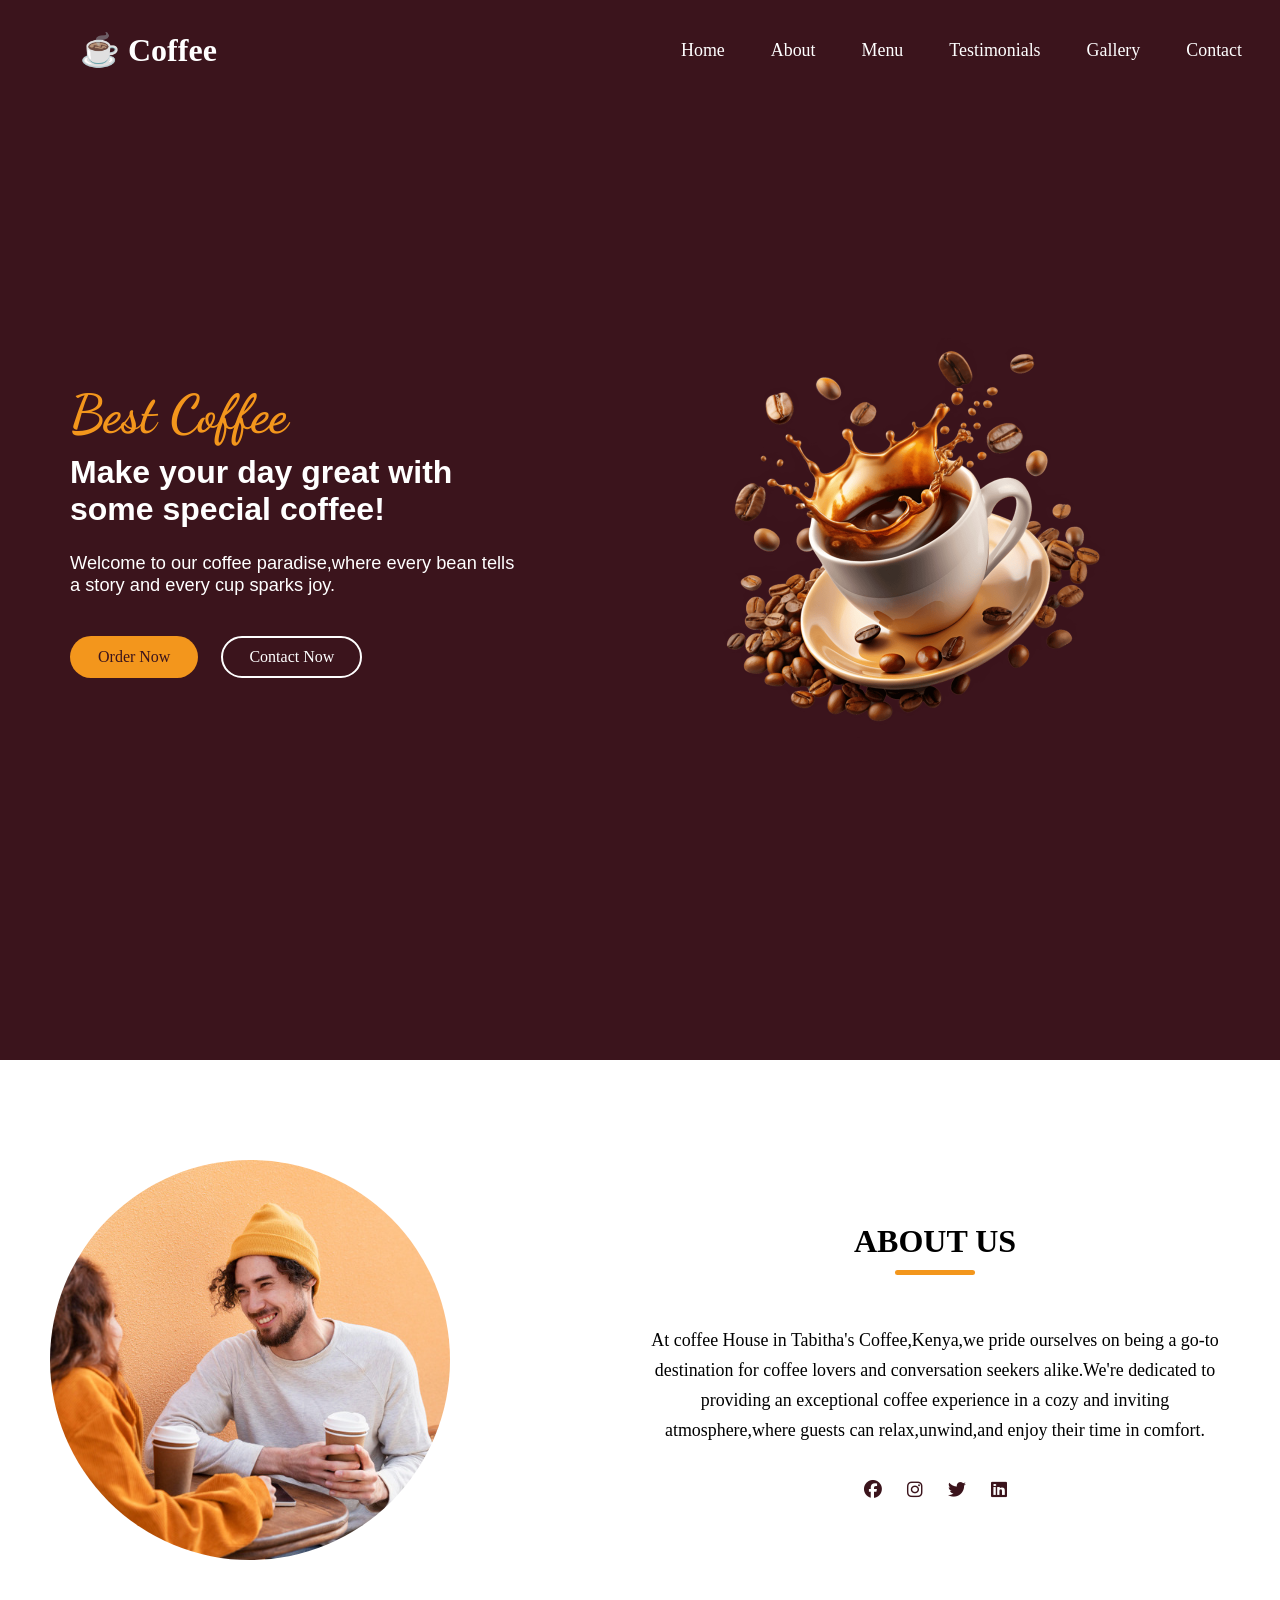
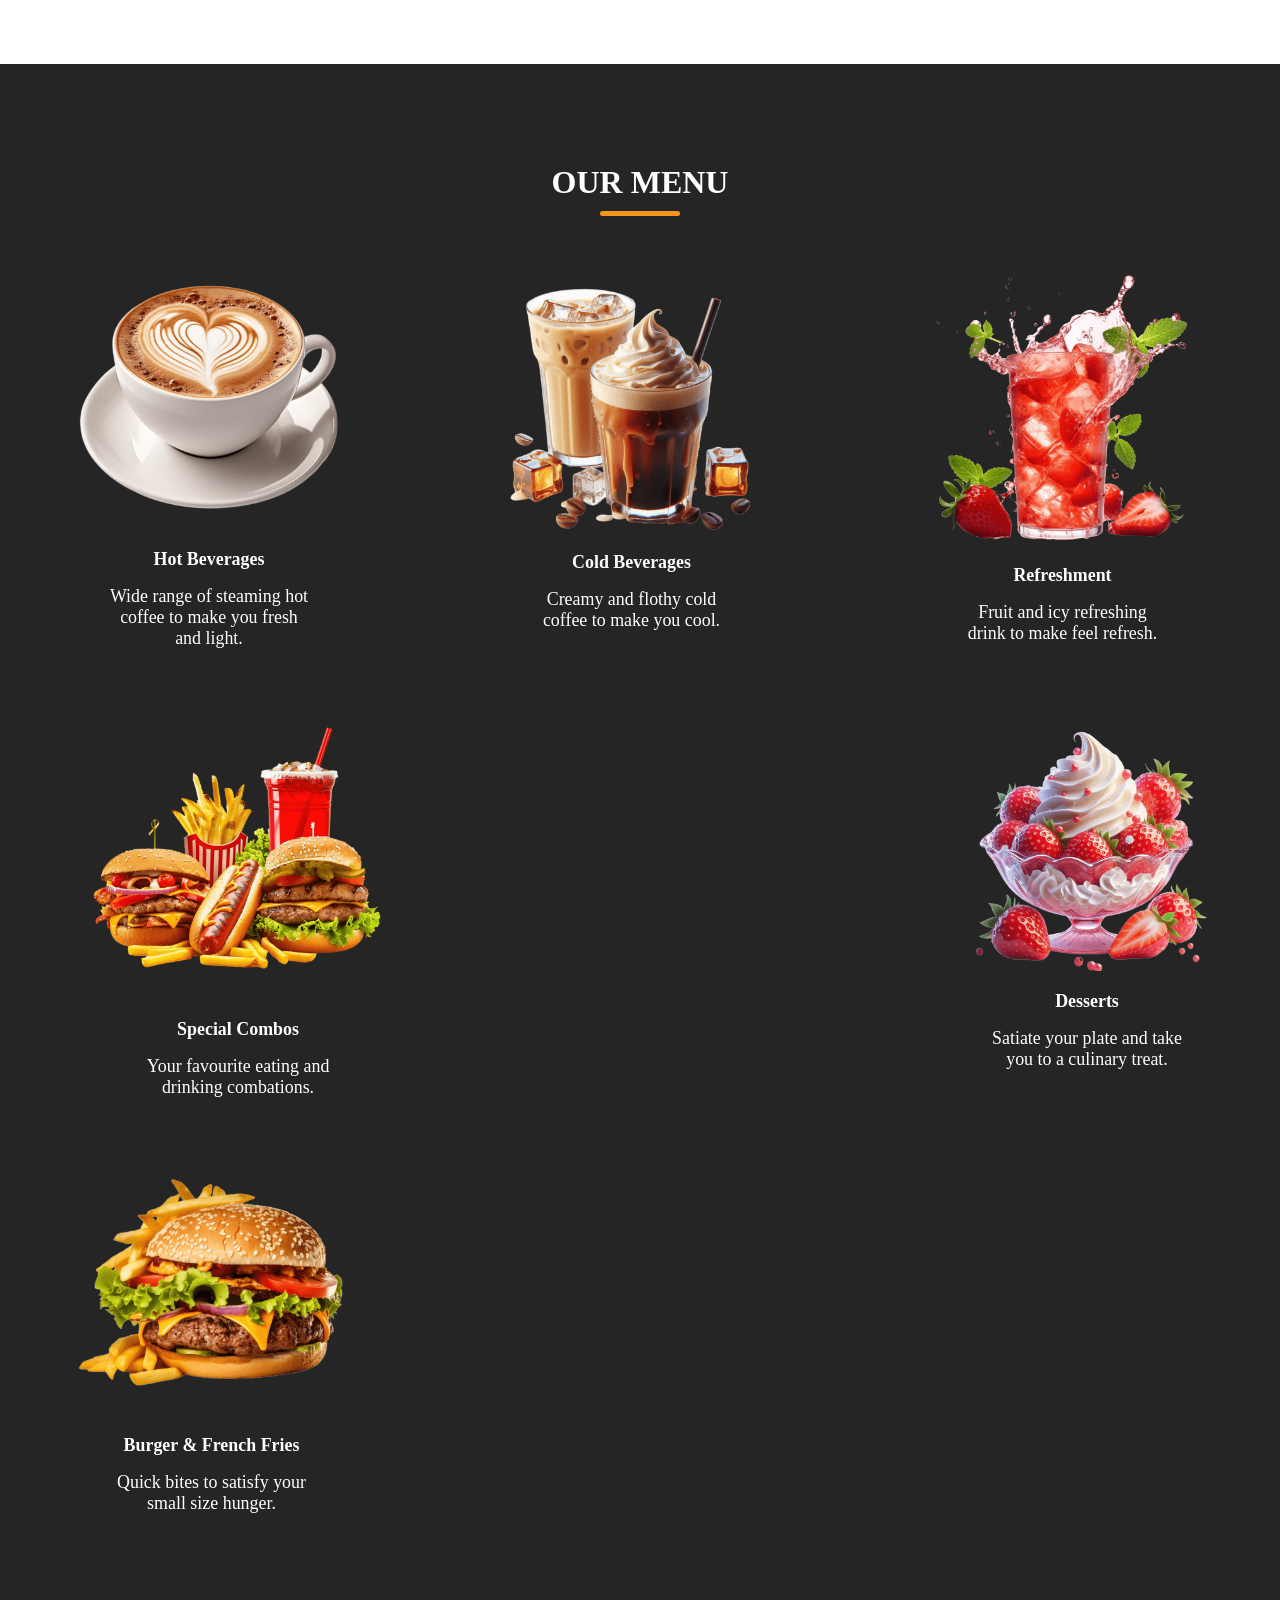
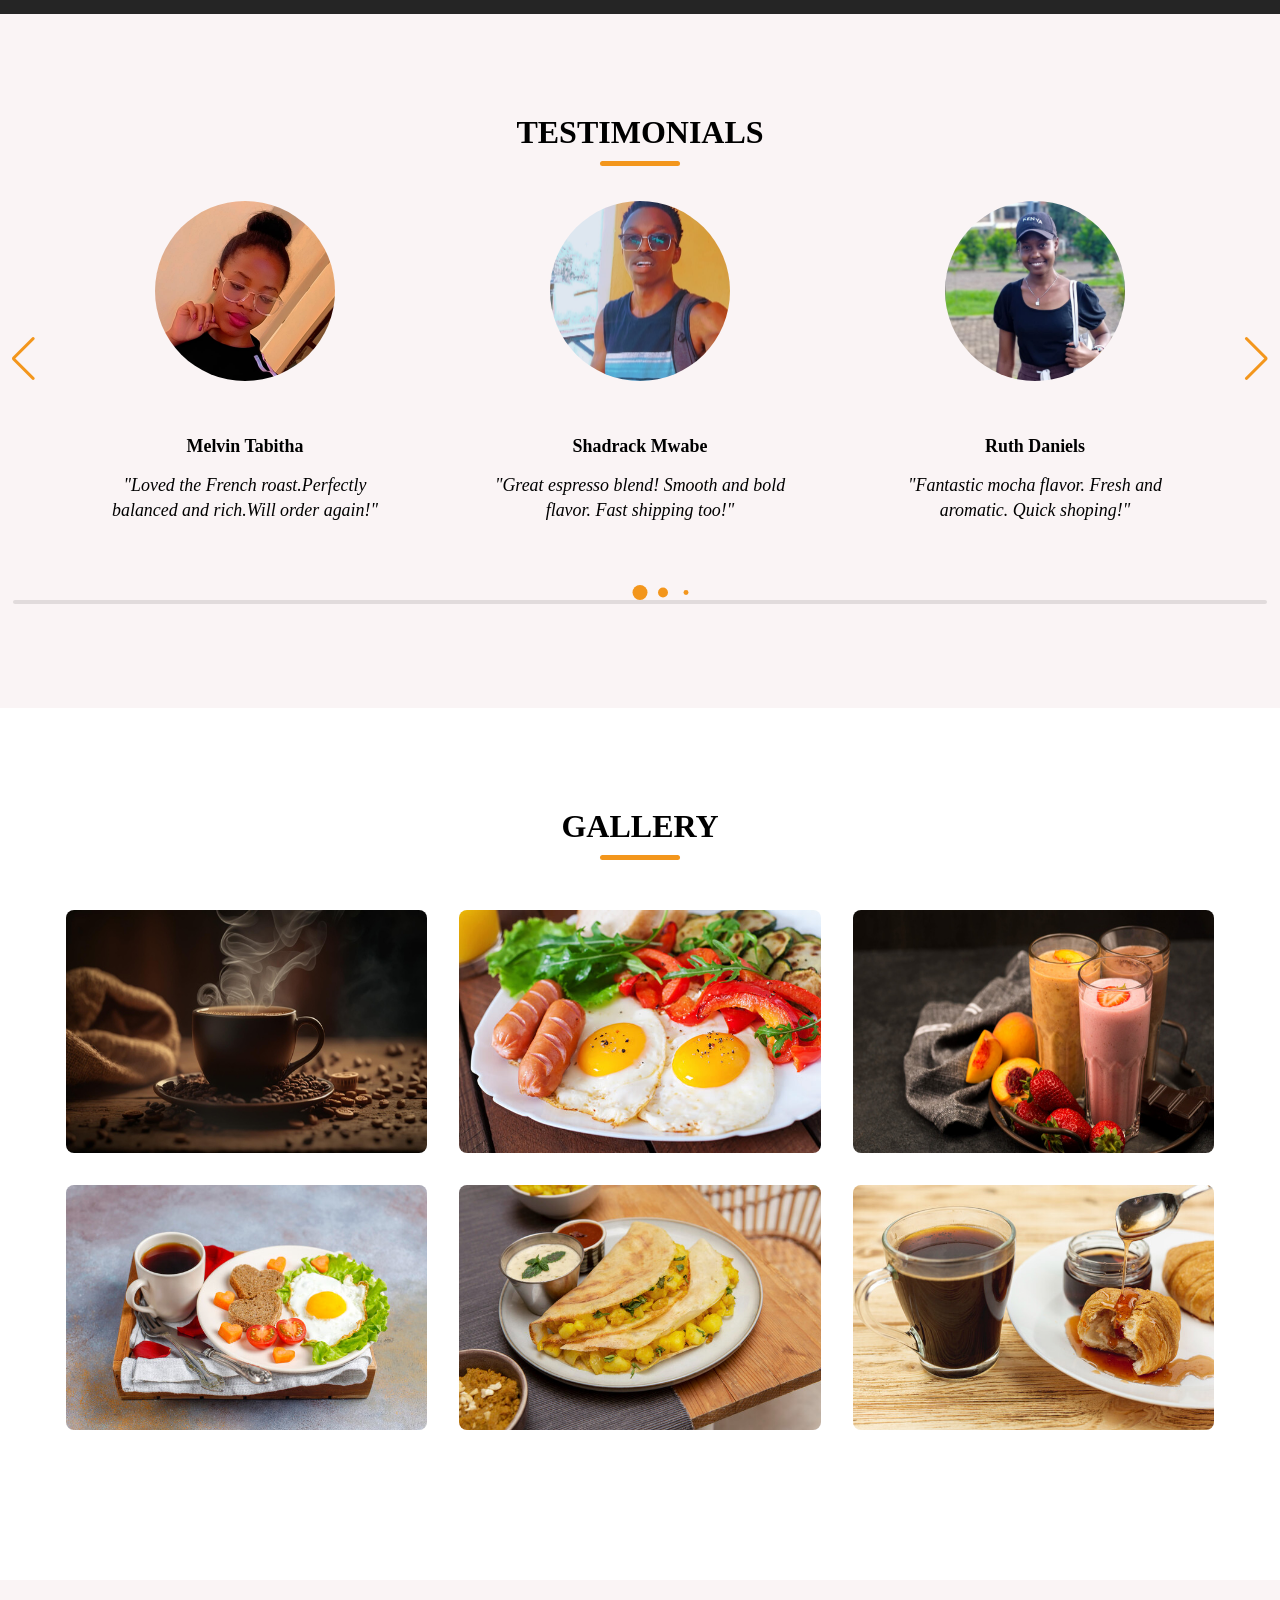
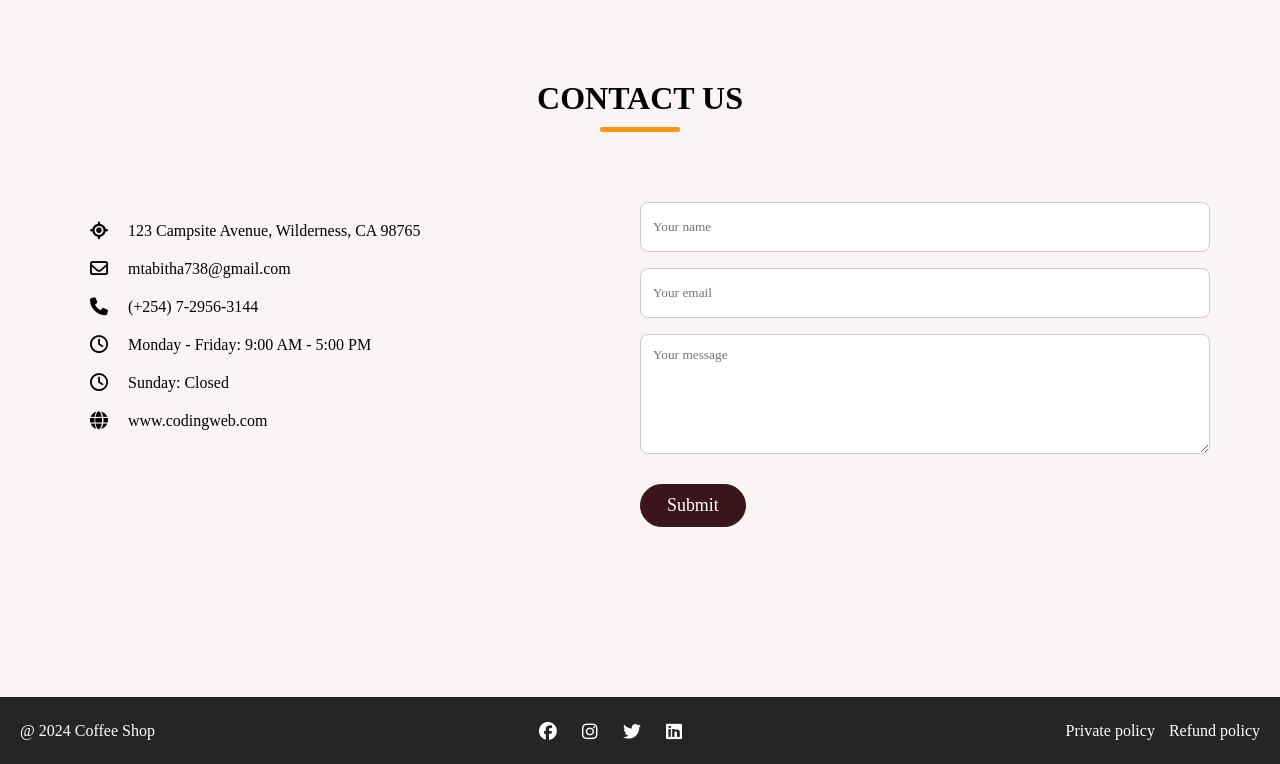
==== index.html @ a09664c8 "A responsive coffee Website" ====
<!DOCTYPE html>
<html lang="en">
<head>
    <meta charset="UTF-8">
    <meta name="viewport" content="width=device-width, initial-scale=1.0">
    <title>Coffe Website</title>
    <!-- linking font awsome for icons -->
    <link rel="stylesheet" href="https://cdnjs.cloudflare.com/ajax/libs/font-awesome/6.7.2/css/all.min.css">
    <!-- linking swiper css -->
    <link rel="stylesheet" href="https://cdn.jsdelivr.net/npm/swiper@11/swiper-bundle.min.css">
    <link rel="stylesheet" href="style.css">
</head>
<body>
    <!-- header -->
    <header>
     <nav class="navbar section-content">
     <a href="#" class="nav-logo">
       <h2 class="logo-text">☕ Coffee</h2> 
     </a> 
     <ul class="nav-menu">
        <button id="menu-close-button" class="fas fa-times" nav-link></button>
     <li class="nav-item">
     <a href="#home" class="nav-link">Home</a></li>
     <li class="nav-item">
        <a href="#about" class="nav-link">About</a></li>
     <li class="nav-item">
            <a href="#menu" class="nav-link">Menu</a></li>
     <li class="nav-item">
                <a href="#testimonials" class="nav-link">Testimonials</a></li>
     <li class="nav-item">
                    <a href="#gallery" class="nav-link">Gallery</a></li>
     <li class="nav-item">
                        <a href="#contact" class="nav-link">Contact</a></li>
                    </ul>
                    <button id="menu-open-button" class="fas fa-bars"></button>

                    </nav>


    </header>
    <main>
        <!-- hero section -->
        <section class="hero-section" id="home">
            <div class="section-contents">
                <div class="hero-details">
                 <h2 class="title">Best Coffee</h2> 
                 <h3 class="subtitle">Make your day great with some special coffee!</h3>  
                 <p class="description">Welcome to our coffee paradise,where every bean tells a story and every cup sparks joy.</p>
                 <div class="buttons">
                    <a href="" class="button order-now">Order Now</a>
                    <a href="" class="button contact-now">Contact Now</a>
                 </div>
                </div>
                <div class="hero-image-wraper">
                 <img src="images/coffee-hero-section.png" alt="" class="hero-image">
               </div>
            </div>
        </section>
    <!-- About section     -->
     <section class="about-section" id="about">
      <div class="about-content">
        <div class="about-image-wraper">
            <img src="images/about-image.jpg" alt="about" class="about-image">

        </div>
        <div class="about-details">
            <h2 class="section-title">About Us</h2>
            <p class="text">At coffee House in Tabitha's Coffee,Kenya,we pride ourselves on being a go-to destination for coffee lovers and conversation seekers alike.We're dedicated to providing an exceptional coffee experience in a cozy and inviting atmosphere,where guests can relax,unwind,and enjoy their time in comfort.</p>
            <div class="social-link-list">
                <a href="#" class="social-link"><i class="fab fa-facebook" aria-hidden="true"></i></a>
                <a href="#" class="social-link"><i class="fab fa-instagram" aria-hidden="true"></i></a>
                <a href="#" class="social-link"><i class="fab fa-twitter" aria-hidden="true"></i></a>
                <a href="#" class="social-link"><i class="fab fa-linkedin" aria-hidden="true"></i></a>
                
               
                
            </div>
        </div>

      </div>  
     </section>
     <!-- menu sction -->
      <section class="menu-section" id="menu">
        <h2 class="section-title"> Our Menu</h2>
        <div class="section-content">
            <ul class="menu-list">
                <li class="menu-item"><img src="images/hot-beverages.png" alt="hot beaverage" class="menu-image">
                <h3 class="name">Hot Beverages</h3>
            <p class="detail">Wide range of steaming hot coffee to make you fresh and light.</p></li>
            <li class="menu-item"><img src="images/cold-beverages.png" alt="cold beaverage" class="menu-image">
                <h3 class="name">Cold Beverages</h3>
            <p class="detail">Creamy and flothy cold coffee to make you cool.</p></li>
            <li class="menu-item"><img src="images/refreshment.png" alt="hot beaverage" class="menu-image">
                <h3 class="name">Refreshment</h3>
            <p class="detail">Fruit and icy refreshing drink to make feel refresh.</p></li>
            <li class="menu-item"><img src="images/special-combo.png" alt="special combo" class="menu-image">
                <h3 class="name">Special Combos</h3>
            <p class="detail">Your favourite eating and drinking combations.</p></li>
            <li class="menu-item"><img src="images/desserts.png" alt="desserts" class="menu-image">
                <h3 class="name">Desserts</h3>
            <p class="detail">Satiate your plate and take you to a culinary treat.</p></li>
            <li class="menu-item"><img src="images/burger-frenchfries.png" alt="bueger and french fries" class="menu-image">
                <h3 class="name">Burger & French Fries</h3>
            <p class="detail">Quick bites to satisfy your small size hunger.</p></li>
            </ul>
        </div>
      </section>
    
    <!-- testimonials section -->
    <section class="testimonials-section" id="testimonials">
        <h2 class="section-title">Testimonials</h2>
            <div class="section-content">
                <div class="slider-container swiper">
                    <div class="slider-wrapper ">
                        <ul class="testimonials-list swiper-wrapper ">
                            <li class="testimanials swiper-slide">
                                <img src="images/my.jpg" alt="user" class="user-image">
                                <h3 class="name">Melvin Tabitha</h3>
                                <i class="feedback">"Loved the French roast.Perfectly balanced and rich.Will order again!"</i>
                            </li>
                            <li class="testimanials swiper-slide">
                                <img src="images/mine.jpg" alt="user" class="user-image">
                                <h3 class="name">Shadrack Mwabe</h3>
                                <i class="feedback">"Great espresso blend! Smooth and bold flavor. Fast shipping too!"</i>
                            </li>
                            <li class="testimanials swiper-slide">
                                <img src="images/ruth.jpg" alt="user" class="user-image">
                                <h3 class="name">Ruth Daniels</h3>
                                <i class="feedback">"Fantastic mocha flavor. Fresh and aromatic. Quick shoping!"</i>
                            </li>
                            <li class="testimanials swiper-slide">
                                <img src="images/mi.jpg" alt="user" class="user-image">
                                <h3 class="name">Samuel James</h3>
                                <i class="feedback">"Exellent quality! Fresh beans and quick delivery.Highly recommend."</i>
                            </li>
                            
                            <li class="testimanials swiper-slide">
                                <img src="images/me.jpg" alt="user" class="user-image">
                                <h3 class="name">Opondo Tabitha</h3>
                                <i class="feedback">"Best decaf I've tried! Smooth and flavorful.Arrived promptly."</i>
                            </li>
                        </ul>
                        <div class=" swiper-pagination"></div>
                        <div class="swiper-button-prev"></div>
                    <div class="swiper-button-next"></div>
                    <div class="swiper-scrollbar"></div>

                    </div>
                </div>
            </div>
        

    </section>
    <!-- gallery section -->
    <section class="gallery-section" id="gallery">
        <h2 class="section-title">Gallery</h2>
        <div class="section-content">
            <ul class="gallery-list">
                <li class="gallery-item">
                    <img src="images/gallery-1.jpg" alt="Gallery" class="gallery-image">
                </li>
                
                <li class="gallery-item">
                    <img src="images/gallery-2.jpg" alt="Gallery" class="gallery-image">
                </li>
                
                <li class="gallery-item">
                    <img src="images/gallery-3.jpg" alt="Gallery" class="gallery-image">
                </li>
                
                <li class="gallery-item">
                    <img src="images/gallery-4.jpg" alt="Gallery" class="gallery-image">
                </li>
               
                <li class="gallery-item">
                    <img src="images/gallery-5.jpg" alt="Gallery" class="gallery-image">
                </li>
                
                <li class="gallery-item">
                    <img src="images/gallery-6.jpg" alt="Gallery" class="gallery-image">
                </li>
            </ul>
        </div>
    </section>
    <!-- Contact section -->
    <section class="contact-section" id="contact">
        <h3 class="section-title">Contact Us</h3>
        <div class="contact-content">
            <ul class="contact-info-list">
                 <li class="contact-info">
                  <i class="fa-solid fa-location-crosshairs"></i>
                  <p>123 Campsite Avenue, Wilderness, CA 98765</p>

                </li>
                <li class="contact-info">
                  <i class="fa-regular fa-envelope"></i>
                  <p>mtabitha738@gmail.com</p>

                </li>
                 <li class="contact-info">
                  <i class="fa-solid fa-phone"></i>
                  <p>(+254) 7-2956-3144</p>

                </li>
                 <li class="contact-info">
                  <i class="fa-regular fa-clock"></i>
                  <p>Monday - Friday: 9:00 AM - 5:00 PM</p>

                </li>
                 <li class="contact-info">
                  <i class="fa-regular fa-clock"></i>
                  <p>Sunday: Closed</p>

                </li>
                 <li class="contact-info">
                  <i class="fa-solid fa-globe"></i>
                  <p>www.codingweb.com</p>

                </li>
                
            </ul>
            <form action="https://formspree.io/f/mbloqepp" method="POST" class="contact-form">
                <input type="text" placeholder="Your name" class="form-input" name="name"  required>
                <input type="email" placeholder="Your email " name="email"   class="form-input" required>
                <textarea name="message"   class="form-message" placeholder="Your message" required></textarea>
                <button type="submit" class=" submit-button">Submit</button>

            </form>
            

        </div>
    </section>
    <!-- footer -->
    <footer class="footer-section">
      <div class="footer-content">
        <p class="copyright-text">@ 2024 Coffee Shop</p>
        <div class="link-list">
            <a href="#" class="sociallink"><i class="fab fa-facebook" aria-hidden="true"></i></a>
                <a href="#" class="sociallink"><i class="fab fa-instagram" aria-hidden="true"></i></a>
                <a href="#" class="sociallink"><i class="fab fa-twitter" aria-hidden="true"></i></a>
                <a href="#" class="sociallink"><i class="fab fa-linkedin" aria-hidden="true"></i></a>
                
        </div>
        <p class="policy-text">
            <a href="#" class="policy-link">Private policy</a>
            <span class="separator"></span>
            <a href="#" class="policy-link">Refund policy</a>
        </p>
      </div>
    </footer>
    </main>
    <!-- linking swiper script -->
     <script src="https://cdn.jsdelivr.net/npm/swiper@11/swiper-bundle.min.js"></script>
    <!-- linking custom script -->
    <script src="script.js"></script>
    <div id="menu-overlay"></div>

</body>
</html>
---- style.css ----
@import url('https://fonts.googleapis.com/css2?family=Dancing+Script:wght@400..700&family=Miniver&family=Pacifico&display=swap');
*{
    font-family: "poppins,sans-serif";
    margin: 0;
    padding: 0;
    box-sizing: border-box;
}
/* style for whole syte */
html{
    scroll-behavior: smooth;
}
li{
    list-style: none;
}
a{
    text-decoration: none;
}
button{
    cursor: pointer;
    border: none;
    background: none;
}
img{
   width:100%; 
}
/* navbar styling */
header{
background: #3b141c;
height: 80px;
position: fixed;
z-index:1000;
top: 0;
left: 0;
width: 100%;



}
.navbar{
    display: flex;
    align-items: center;
    justify-content: space-between;
    height: 100%;
}
#menu-close-button,#menu-open-button{
    display: none;
}

.section-content{
  max-width: 1300px;  
  margin:0 auto;
  padding: 0;

}
.logo-text{
    color: white;
    font-size: 2rem;
    font-weight:700;
    margin-left: 80px;
    margin-top: 20px;
}
 .nav-link{
color: white;
padding: 10px 18px;
border-radius: 30px;
font-size: 1.12rem;
transition: 0.3s ease;

}
.nav-link:hover{
  color: #3b141c;
  background-color: #f3961c; 
  background-color:#f3961c;
border-radius: 30px; 
}
.nav-menu{
display: flex;
margin-right: 20px;
margin-top: 20px;
gap:10px;

align-items: end;
}
.hero-section{
    background-color: #3b141c ;
    min-height: 100vh;
    padding: 80px 70px;
    
}

.section-contents{
   display: flex;
   align-items: center;
   color: white;
   justify-content:space-between ;
   min-height: 100vh;
    
}
.title{
   font-size:3.3rem; 
   color: #f3961c;
   font-family: "Dancing Script", cursive;
}
.subtitle{
    font-size: 2rem;
    margin-top: 8px;
    max-width:70% ;
    font-weight: 600;
    font-family:'Gill Sans', 'Gill Sans MT', Calibri, 'Trebuchet MS', sans-serif ;
}
.description{
    font-size:1.14rem ;
    max-width: 70%;
    margin: 24px 0 40px;
    font-family:'Gill Sans', 'Gill Sans MT', Calibri, 'Trebuchet MS', sans-serif ;
    
    
}
.hero-image-wraper{
  max-width: 400px;
  margin-right: 100px;
  margin-top: 20px;

}
.button{
    padding: 10px 26px;
    background-color:#f3961c ;
    color:#3b141c ;
    border-radius:30px ;
    font-weight: 500;
    border: 2px solid transparent;
    transition: 0.1s ease;

}
.button:hover,.contact-now{
   color: white;
   border-color: white;
   background-color: transparent; 
}
.contact-now:hover{
   color: #3b141c; 
   border-color: #f3961c;
   background: #f3961c;

}
.buttons{
  display: flex;
  gap: 23px;  
}
/* about section styling */
.about-section{
 padding: 100px 0;  
 background-color:faf4f5 ;
 
  
}
.about-content{
    display: flex;
    align-items: center;
    justify-content:space-between;
    gap: 50px;
    padding-left: 50px;
    padding-right: 50px;

}
.about-image{
    width: 400px;
    height: 400px;
    object-fit: cover;
    border-radius: 50%;
    

}
.section-title{
    text-align: center;
    padding: 0;
    text-transform: uppercase;
    font-size: 2rem;
    
}
.section-title::after{
    content: "";
    width: 80px;
    height: 5px;
    display: block;
    margin: 10px auto 0;
    border-radius:8px ;
    background-color: #f3961c;


}
.text{
    line-height: 30px;
    margin: 50px 0 30px;
    text-align: center;
    font-size: 1.12rem;
    
}
.social-link-list{
    display: flex;
    gap:25px ;
    justify-content: center;

}
.social-link{
    color: #3b141c;
    font-size: 1.5rem;
    transition: 0.2s ease;
}
.social-link:hover{
    color: #f3961c;
}
.about-details{
    max-width:50% ;
   
}
/* menu section styling */
.menu-section{
    color: white;
    background-color: #252525;
    padding:100px 0 100px;
}
.menu-list{
    display: flex;
    flex-wrap: wrap;
    align-items: center;
    justify-content: space-between;
}
.menu-item{
    display: flex;
    align-items: center;
    flex-direction: column;
    justify-content: center;
    text-align: center;
    padding-top: 50px;
    
}
.menu-image{
    max-width:63% ;
    aspect-ratio: 1;
    margin-bottom: 15px;
    object-fit: contain;
}
.name{
    margin: 5px 0;
    font-size: 1.5rem;
    font-weight: 600;
}
.detail{
    font-size:1.12rem;
    max-width: 200px;
    
}
/* testimonial section styling */
.testimonials-section{
  padding: 100px 0 100px;
  background-color: #faf4f5;
  animation: slideInFromRight 1.2s ease-out forwards;

}
.slider-wrapper{
    overflow: hidden;
    margin:0 60px 50px ;
}
/* testimanials animation */
 @keyframes slideInFromRight {
            0% {
                opacity: 0;
                transform: translateX(100px);
            }
            100% {
                opacity: 1;
                transform: translateX(0);
            }
        }
        @keyframes slideInTestimonial {
            0% {
                opacity: 0;
                transform: translateX(30px);
            }
            100% {
                opacity: 1;
                transform: translateX(0);
            }
        }
        .testimanials:nth-child(1) { animation-delay: 0.9s; }
        .testimanials:nth-child(2) { animation-delay: 1.0s; }
        .testimanials:nth-child(3) { animation-delay: 1.1s; }
        .testimanials:nth-child(4) { animation-delay: 1.2s; }
        .testimanials:nth-child(5) { animation-delay: 1.3s; }

.user-image{
    width: 180px;
    height: 180px;
    object-fit: cover;
    border-radius: 50%;
    margin-bottom: 50px;
}
.testimanials{
    user-select: none;
  display: flex;
  padding:35px;
  text-align: center;
  flex-direction: column;
  align-items: center;
  
}
.name{
    margin-bottom: 16px;
    font-size: 1.12rem;
}
.feedback{
   line-height:25px ; 
}


.swiper-pagination-bullet{
   width:15px; 
   height: 15px;
   opacity: 1;
   background-color: #f3961c;
   
}
.swiper-pagination-bullet:hover{
    background-color: #3b141c;
}
/* slider button style */
.swiper-button-prev,
.swiper-button-next{
    color: #f3961c;
    transition: 0.3s ease;
    margin-top: -50px;
   
}

.swiper-button-next:hover{
   color: #3b141c; 
}
.swiper-button-prev:hover{
   color: #3b141c; 
}
/* gallery section style */
.gallery-section{
  padding:100px 0 100px;

}
.gallery-list{
  display: flex;
  flex-wrap: wrap;
  gap: 32px;
  justify-content: center;
   
  margin: 50px  50px 50px;
  
}
.gallery-item{
    width:calc(100% /3 - 32px) ;
    border-radius: 8px;
    overflow: hidden;
    
}
.gallery-image{
    width: 100%;
    height: 100%;
    cursor: zoom-in;
    transition: 0.5s ease;
}
.gallery-item:hover .gallery-image{
    transform: scale(1.3);
}


/* contact style */
.contact-section{
    background-color:#faf4f5 ;
    padding: 100px 0 100px;
}
.contact-content{
    display: flex;
    gap: 48px;
    align-items: flex-start;
    justify-content: space-between;
    margin: 70px;
    
}
.contact-info{
    display: flex;
    gap: 20px;
    margin: 20px;
    align-items: center;


}
i{
    font-size:1.12rem ;
    
}
i:hover{
    color: #f3961c;
}
.contact-form{
    max-width: 50%;
}
.form-input{
 width: 100%;
 height: 50px;
 background-color: white;  
 border:1px solid #ccc ; 
 border-radius: 8px;
 padding: 0 12px;
 outline: none;
 margin-bottom: 16px;
}
.form-message{
    height: 120px;
    padding: 12px;
    background-color: white;  
    border:1px solid #ccc ; 
    border-radius: 8px;
    width: 100%;
    outline: none;
    margin-bottom: 16px;
    resize: vertical; /*alow user to resize the text area vertically */
}
.form-input:focus{
    border-color: #f3961c;
}
.form-message:focus{
    border-color: #f3961c;
}
.submit-button{
    background-color:#3b141c ;
    padding: 10px 26px;
    color: white;
    border-radius: 30px;
    font-weight: 500;
    font-size: 1.12rem;
    border: 1px solid #3b141c;
    margin-top: 10px;
    transition: 0.3s ease;

}
.submit-button:hover{
    background-color: transparent;
    color: #3b141c;
    font-weight: 600;
}

/* footer styling */
.footer-section{
    background-color:#252525 ;
    padding: 20px;
}
.copyright-text,.policy-link{
color: white;
transition: 0.2s ease;
}
.footer-content{
 display: flex;
 align-items: center;
 justify-content: space-between;   
}
.link-list{
    display: flex;
    gap:25px ;
    
}
.sociallink{
   font-size: 1.5rem;
   color: white;

}
.sociallink:hover,.policy-link:hover{
    color: #f3961c;
}
.separator{
    color:white ;
    margin: 0 5px;
}
/* #thank-you-message {
  margin-top: 1rem;
  font-weight: bold;
  color: #4CAF50; 
  display: none;
} */


/* responsive media query for max width 1024px */
@media screen and (max-width: 1024px) {
  .menu-list {
    justify-content: center; /* Optional: centers the items */
   
  }

  .menu-item {
    width: 50%; /* Two items per row */
    padding: 20px 0; /* Optional spacing between rows */
  }
}
@media screen and (max-width: 640px) {
   .menu-list{
    gap: 60px;
   }
    .menu-item , .gallery-item{
    width: 100% !important; 
    
   }
   .slider-wrapper{
    margin: 0 0 30px;
   }
   
}

@media screen  and (max-width:900px){
    
    .nav-menu{
       display: block;
       background-color: white; 
       left:-300px;
       top: 0;
       height: 100%;
       width: 200px;
       align-items: center;
       flex-direction: column;
       display: flex;
       margin: 0%;
       position: fixed;
       padding-top: 30px;
       transition:left 0.1s ease;
       

    } 
    body.show-mobile-menu::before{
        content: "";
        position: fixed;
        left: 0;
        top: 0;
        height: 100%;
        width: 100%;
        backdrop-filter:blur(5px) ;
        background:rgb(0,0,0,0.2) ;


    }
     body.show-mobile-menu .nav-menu{
        left: 0;
    } 
    
    #menu-close-button,#menu-open-button {
        font-size: 1.3rem;
        display: block;
    }
    #menu-close-button{
        position: absolute;
        right: 30px;
        top: 30px;
    }
    #menu-open-button{
       color: white;
       margin-right: 30px; 

    }

    .nav-link{
      color: #252525;
      font-size: 1.0rem;
      display: block;
      margin-top: 17px;
      font-family:'Gill Sans', 'Gill Sans MT', Calibri, 'Trebuchet MS', sans-serif ;
      font-weight: 520;  
    } 
    #menu-overlay {
  display: none; 
  position: fixed;
  top: 0;
  left: 0;
  height: 100%;
  width: 100%;
  background: rgba(0, 0, 0, 0.3); 
  backdrop-filter: blur(4px);
  z-index: 998; /* Below the menu but above content */
}
body.show-mobile-menu #menu-overlay {
  display: block;
}
.section-contents{
   flex-direction:column-reverse ;
   justify-content: center;
   gap: 50px;
   text-align: center; 
   padding: 30px ;
}
.hero-image-wraper{
    max-width: 270px;
    margin-right: 0;
}
.subtitle,.description,.about-details,.contact-form,.footer-content{
max-width: 100%;

}
.buttons{
   justify-content: center; 
   
}
.about-content{
    flex-direction: column-reverse;
    gap: 70px;
    
   
}
.about-image{
    width: 100%;
    height: 100%;
    max-width: 250px;
    aspect-ratio: 1;
    
}
/* responsiveness for slide button */
/* .swiper-button-prev,
.swiper-button-next{
    display: none;
} */
.slider-wrapper{
    margin: 0 0 30px;
}
.gallery-item{
   width: calc(100% / 2 - 30px); 
}
.gallery-list{
    gap: 30px;
}
/* resposive contact */
.contact-content{
    flex-direction: column-reverse;
    align-items: center;
    
}
/* responsive footer */
.footer-content{
    flex-direction: column;
    gap:20px;
}

}
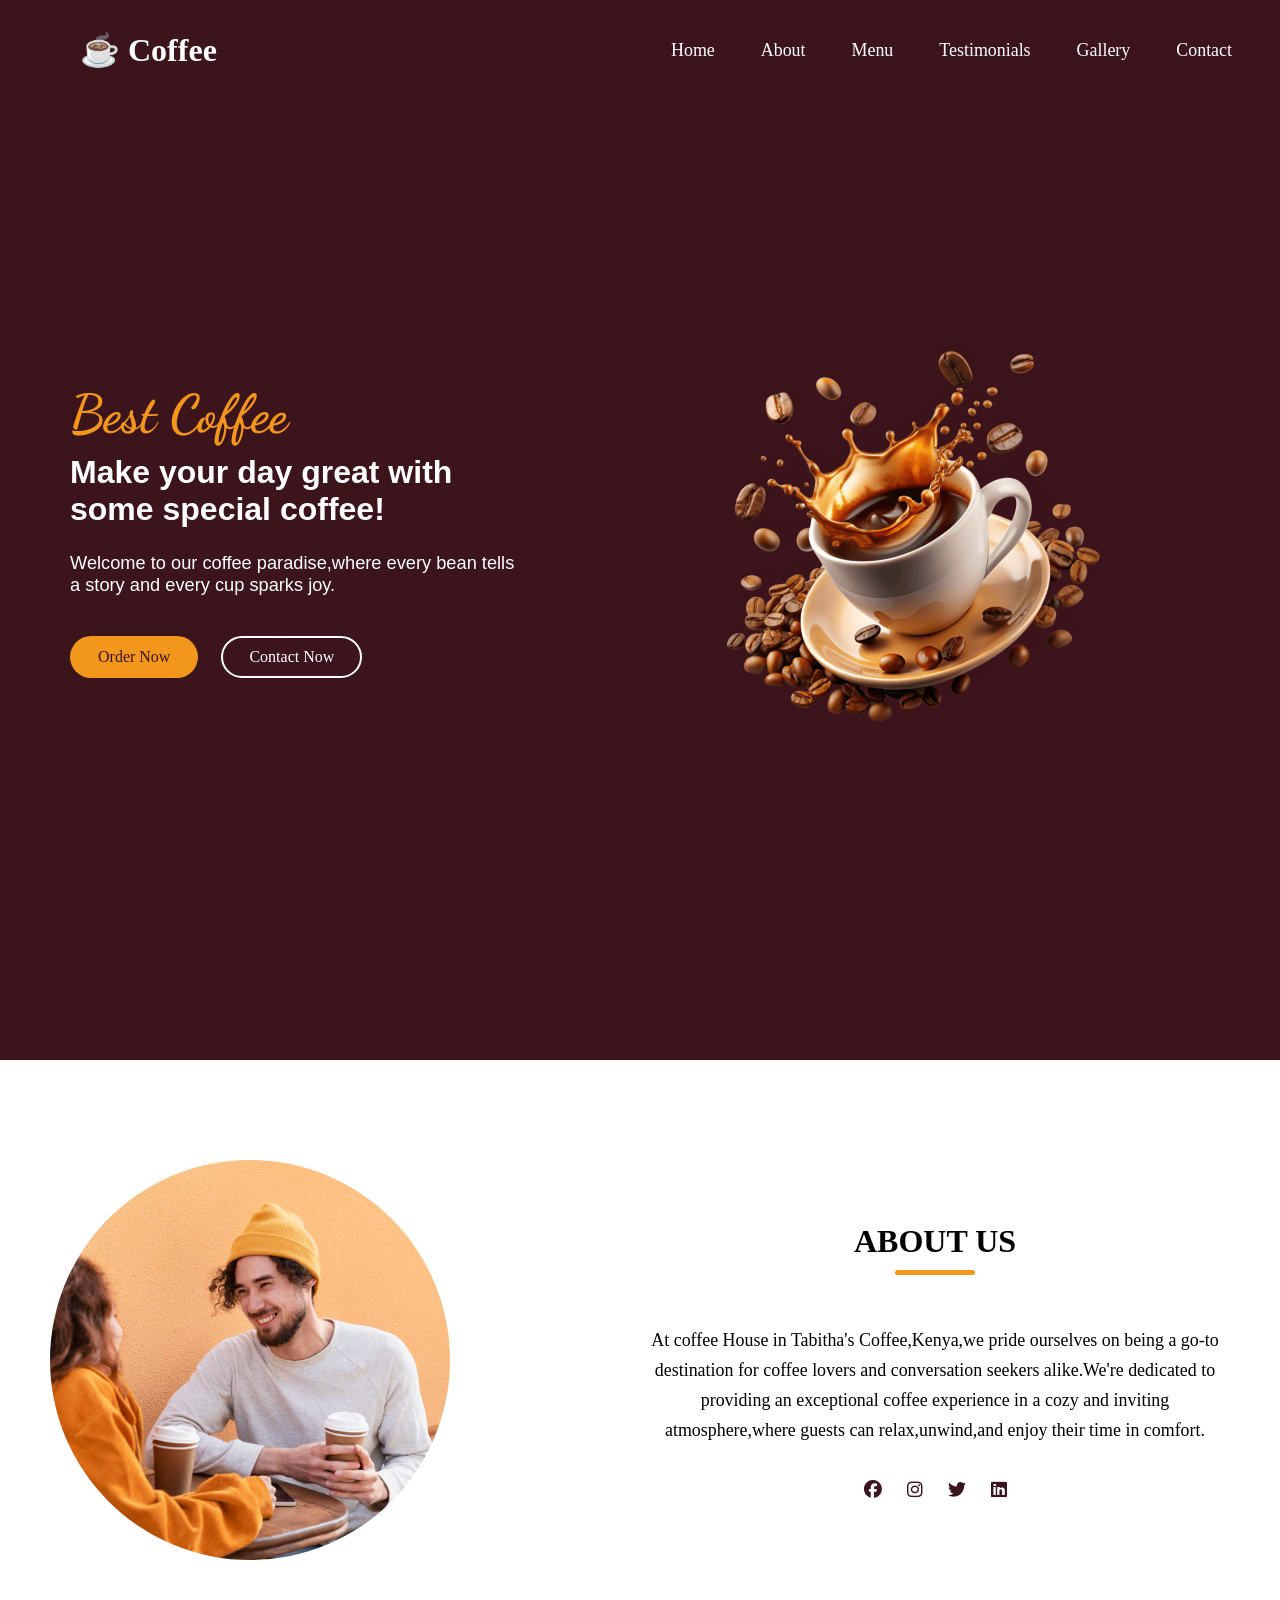
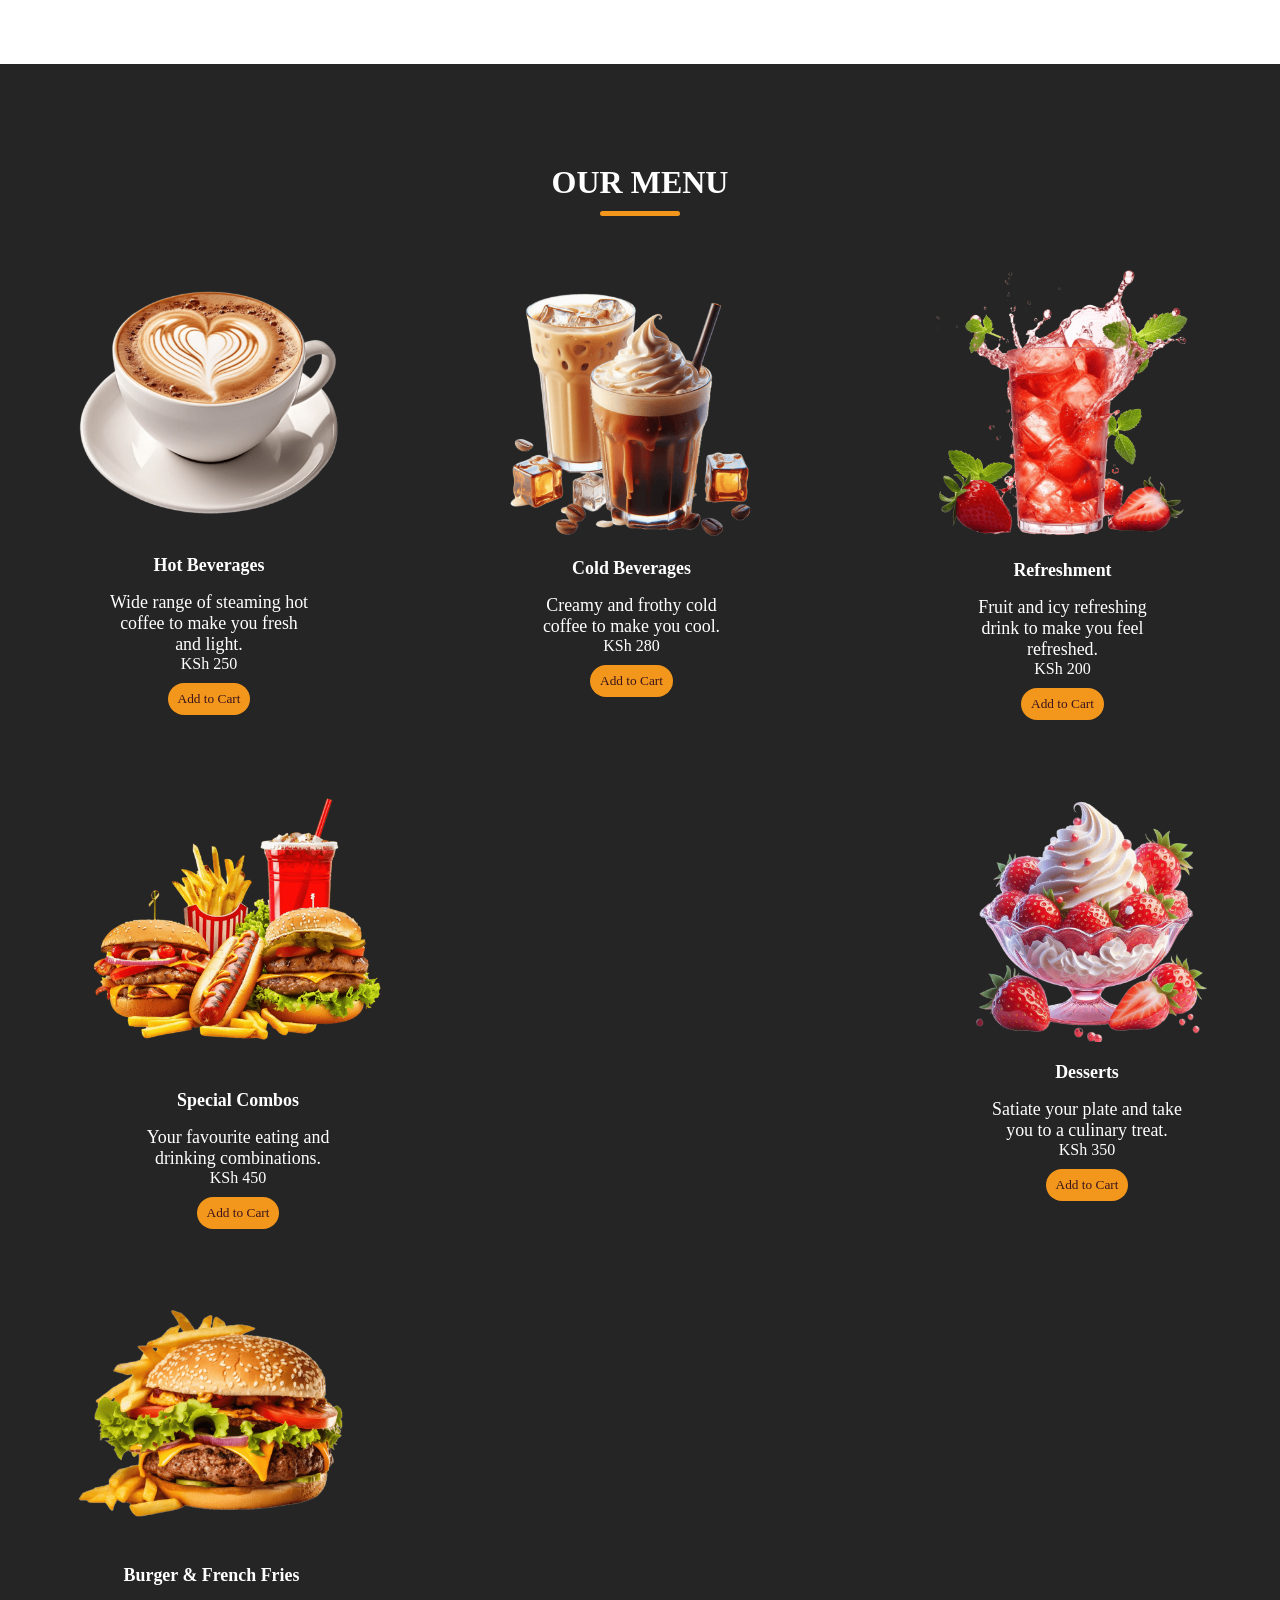
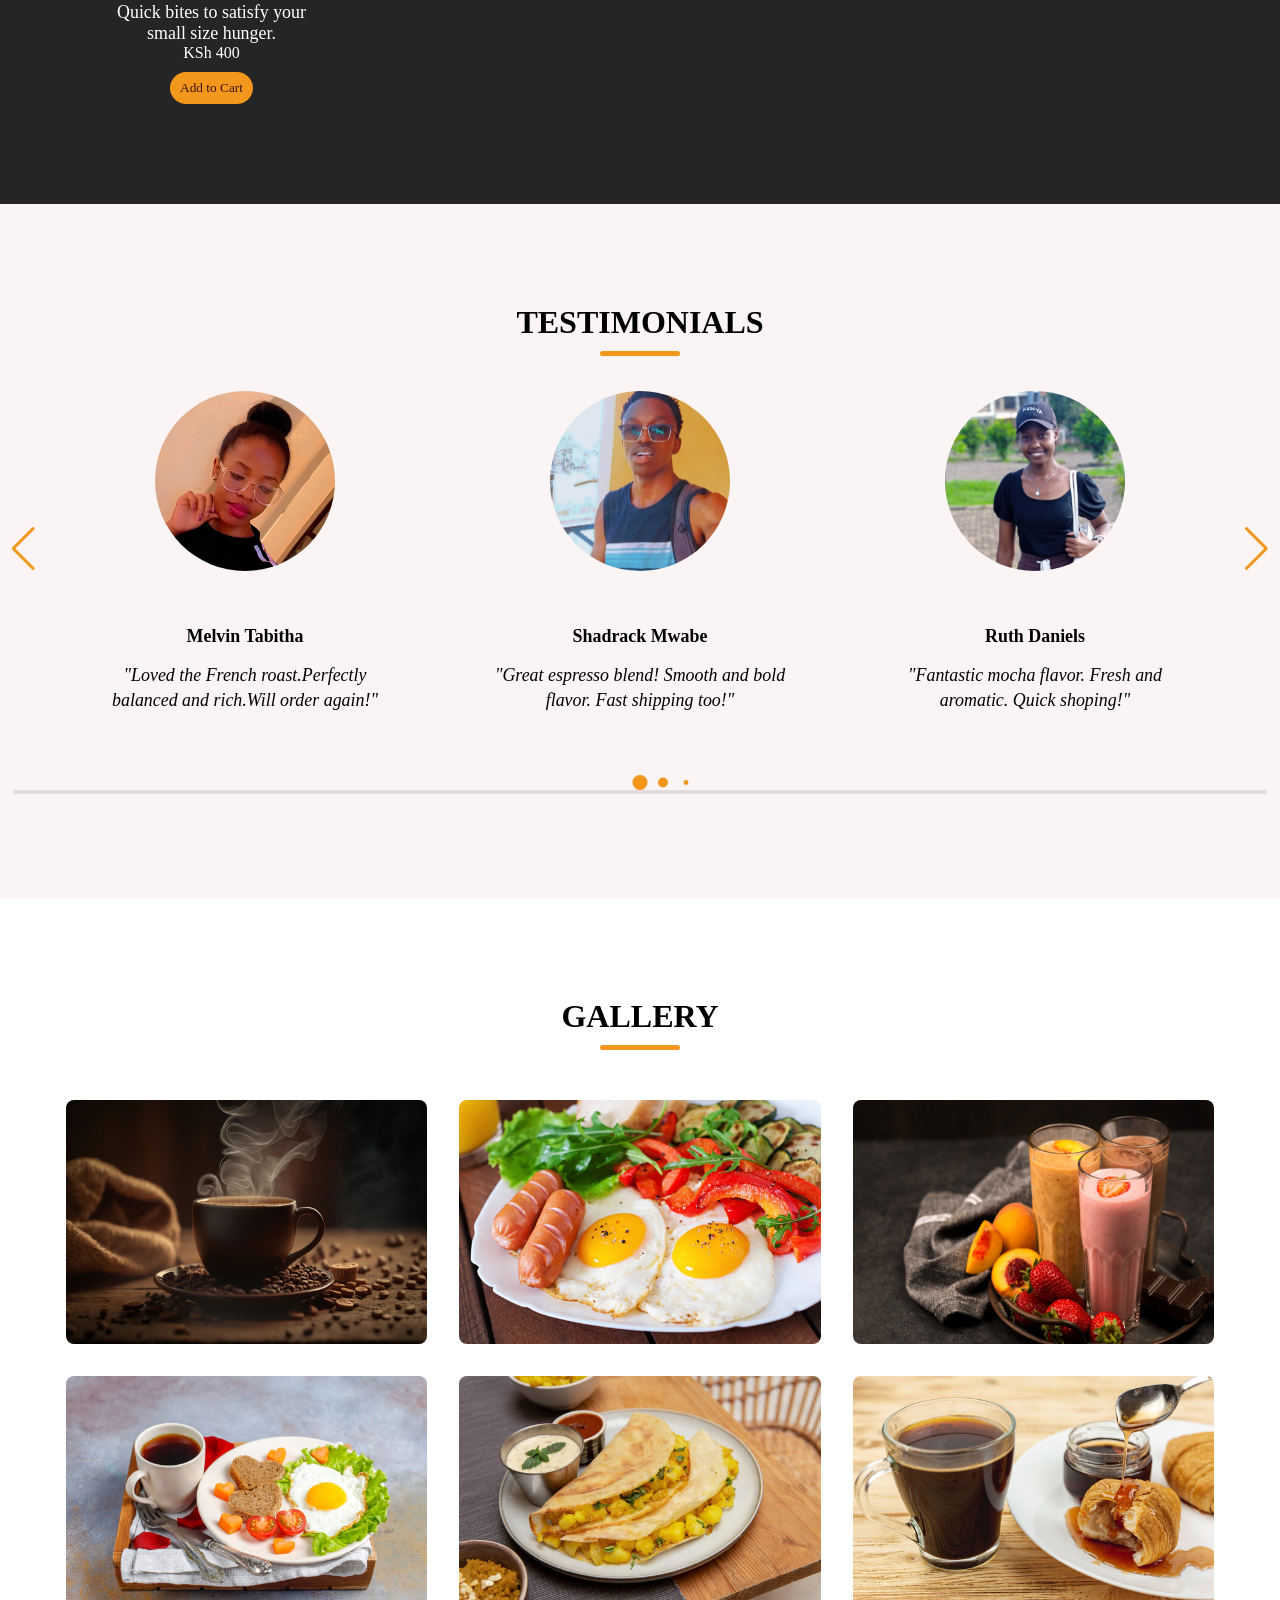
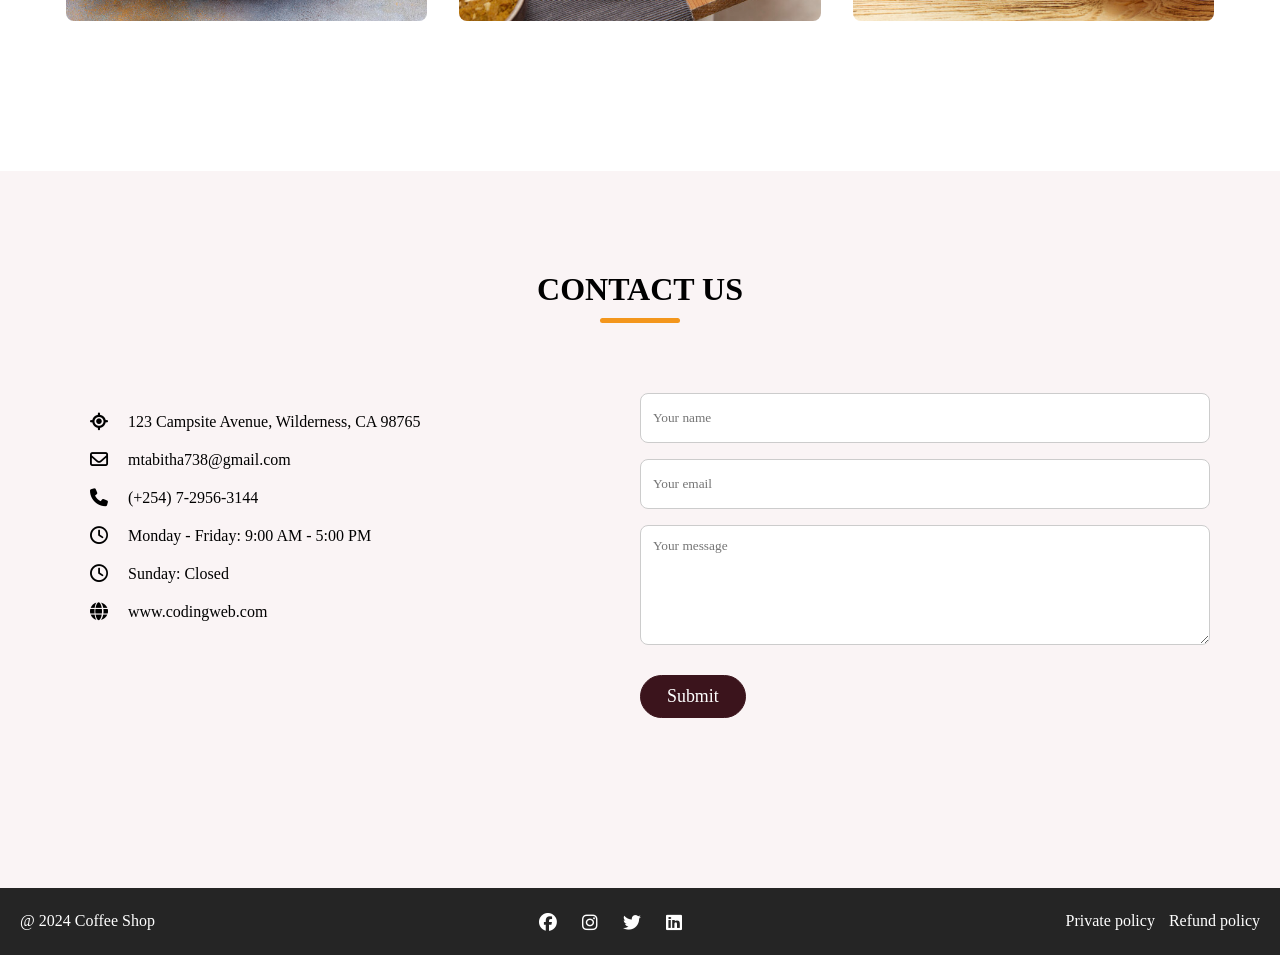
==== commit 35887723: "Improve coffee website: cart system, UI enhancements, and JS fixes" ====
--- a/index.html
+++ b/index.html
@@ -31,10 +31,25 @@
                     <a href="#gallery" class="nav-link">Gallery</a></li>
      <li class="nav-item">
                         <a href="#contact" class="nav-link">Contact</a></li>
-                    </ul>
+     <li class="nav-item cart-container">
+         <div class="cart-icon" id="cart-icon">
+             🛒 <span id="cart-count">0</span>
+         </div>
+      </li>                   
+    </ul>
                     <button id="menu-open-button" class="fas fa-bars"></button>
 
                     </nav>
+                    <!-- CART UI -->
+<div id="cart-dropdown" class="cart-dropdown">
+  <h3>Your Cart</h3>
+  <div id="cart-items"></div>
+
+  <div class="cart-footer">
+    <p>Total: KSh <span id="cart-total">0</span></p>
+    <button class="checkout-btn">Checkout</button>
+  </div>
+</div>
 
 
     </header>
@@ -47,8 +62,8 @@
                  <h3 class="subtitle">Make your day great with some special coffee!</h3>  
                  <p class="description">Welcome to our coffee paradise,where every bean tells a story and every cup sparks joy.</p>
                  <div class="buttons">
-                    <a href="" class="button order-now">Order Now</a>
-                    <a href="" class="button contact-now">Contact Now</a>
+                    <a href="#menu" class="button order-now">Order Now</a>
+                    <a href="#contact" class="button contact-now">Contact Now</a>
                  </div>
                 </div>
                 <div class="hero-image-wraper">
@@ -81,30 +96,73 @@
      </section>
      <!-- menu sction -->
       <section class="menu-section" id="menu">
-        <h2 class="section-title"> Our Menu</h2>
-        <div class="section-content">
-            <ul class="menu-list">
-                <li class="menu-item"><img src="images/hot-beverages.png" alt="hot beaverage" class="menu-image">
-                <h3 class="name">Hot Beverages</h3>
-            <p class="detail">Wide range of steaming hot coffee to make you fresh and light.</p></li>
-            <li class="menu-item"><img src="images/cold-beverages.png" alt="cold beaverage" class="menu-image">
-                <h3 class="name">Cold Beverages</h3>
-            <p class="detail">Creamy and flothy cold coffee to make you cool.</p></li>
-            <li class="menu-item"><img src="images/refreshment.png" alt="hot beaverage" class="menu-image">
-                <h3 class="name">Refreshment</h3>
-            <p class="detail">Fruit and icy refreshing drink to make feel refresh.</p></li>
-            <li class="menu-item"><img src="images/special-combo.png" alt="special combo" class="menu-image">
-                <h3 class="name">Special Combos</h3>
-            <p class="detail">Your favourite eating and drinking combations.</p></li>
-            <li class="menu-item"><img src="images/desserts.png" alt="desserts" class="menu-image">
-                <h3 class="name">Desserts</h3>
-            <p class="detail">Satiate your plate and take you to a culinary treat.</p></li>
-            <li class="menu-item"><img src="images/burger-frenchfries.png" alt="bueger and french fries" class="menu-image">
-                <h3 class="name">Burger & French Fries</h3>
-            <p class="detail">Quick bites to satisfy your small size hunger.</p></li>
-            </ul>
-        </div>
-      </section>
+  <h2 class="section-title"> Our Menu</h2>
+  <div class="section-content">
+    <ul class="menu-list">
+
+      <li class="menu-item">
+        <img src="images/hot-beverages.png" alt="hot beverage" class="menu-image">
+        <h3 class="name">Hot Beverages</h3>
+        <p class="detail">Wide range of steaming hot coffee to make you fresh and light.</p>
+        <p class="price">KSh 250</p>
+        <button class="add-to-cart" data-name="Hot Beverages" data-price="250">
+          Add to Cart
+        </button>
+      </li>
+
+      <li class="menu-item">
+        <img src="images/cold-beverages.png" alt="cold beverage" class="menu-image">
+        <h3 class="name">Cold Beverages</h3>
+        <p class="detail">Creamy and frothy cold coffee to make you cool.</p>
+        <p class="price">KSh 280</p>
+        <button class="add-to-cart" data-name="Cold Beverages" data-price="280">
+          Add to Cart
+        </button>
+      </li>
+
+      <li class="menu-item">
+        <img src="images/refreshment.png" alt="refreshment drink" class="menu-image">
+        <h3 class="name">Refreshment</h3>
+        <p class="detail">Fruit and icy refreshing drink to make you feel refreshed.</p>
+        <p class="price">KSh 200</p>
+        <button class="add-to-cart" data-name="Refreshment" data-price="200">
+          Add to Cart
+        </button>
+      </li>
+
+      <li class="menu-item">
+        <img src="images/special-combo.png" alt="special combo" class="menu-image">
+        <h3 class="name">Special Combos</h3>
+        <p class="detail">Your favourite eating and drinking combinations.</p>
+        <p class="price">KSh 450</p>
+        <button class="add-to-cart" data-name="Special Combos" data-price="450">
+          Add to Cart
+        </button>
+      </li>
+
+      <li class="menu-item">
+        <img src="images/desserts.png" alt="desserts" class="menu-image">
+        <h3 class="name">Desserts</h3>
+        <p class="detail">Satiate your plate and take you to a culinary treat.</p>
+        <p class="price">KSh 350</p>
+        <button class="add-to-cart" data-name="Desserts" data-price="350">
+          Add to Cart
+        </button>
+      </li>
+
+      <li class="menu-item">
+        <img src="images/burger-frenchfries.png" alt="burger and fries" class="menu-image">
+        <h3 class="name">Burger & French Fries</h3>
+        <p class="detail">Quick bites to satisfy your small size hunger.</p>
+        <p class="price">KSh 400</p>
+        <button class="add-to-cart" data-name="Burger & French Fries" data-price="400">
+          Add to Cart
+        </button>
+      </li>
+
+    </ul>
+  </div>
+</section>
     
     <!-- testimonials section -->
     <section class="testimonials-section" id="testimonials">
--- a/style.css
+++ b/style.css
@@ -214,6 +214,28 @@
     max-width:50% ;
    
 }
+/* Cart hidden initially */
+.cart-icon {
+  display: none;
+  align-items: center;
+  gap: 5px;
+  background-color: #f3961c;
+  color: #3b141c;
+  padding: 6px 12px;
+  border-radius: 20px;
+  font-weight: 600;
+  font-size: 0.9rem;
+}
+
+/* Show cart when active */
+.cart-icon.show {
+  display: flex;
+}
+
+/* Optional: make count bold */
+#cart-count {
+  font-weight: bold;
+}
 /* menu section styling */
 .menu-section{
     color: white;
@@ -250,6 +272,125 @@
     font-size:1.12rem;
     max-width: 200px;
     
+}
+.add-to-cart {
+  margin-top: 10px;
+  padding: 8px 10px;
+  background-color: #f3961c;
+  color: #3b141c;
+  border-radius: 20px;
+  font-weight: 500;
+  transition: 0.3s ease;
+}
+
+.add-to-cart:hover {
+  background-color: transparent;
+  border: 1px solid #f3961c;
+  color: #f3961c;
+}
+.added {
+  color: white;
+}
+.added:hover {
+  color: white;
+}
+/* view cart items */
+/* CART ICON */
+.cart-icon {
+  display: none;
+  align-items: center;
+  gap: 5px;
+  background: #f3961c;
+  color: #3b141c;
+  padding: 6px 12px;
+  border-radius: 20px;
+  cursor: pointer;
+}
+
+/* SHOW CART ICON */
+.cart-icon.show {
+  display: flex;
+}
+
+/* CART DROPDOWN */
+.cart-dropdown {
+  position: absolute;
+  top: 80px;
+  right: 20px;
+  width: 300px;
+  background: white;
+  border-radius: 10px;
+  padding: 15px;
+  box-shadow: 0 5px 20px rgba(0,0,0,0.2);
+  display: none;
+  z-index: 2000;
+}
+
+/* ACTIVE CART */
+.cart-dropdown.active {
+  display: block;
+}
+
+/* CART ITEMS */
+.cart-item {
+  display: flex;
+  justify-content: space-between;
+  margin: 10px 0;
+  border-bottom: 1px solid #eee;
+  padding-bottom: 5px;
+
+}
+.qty-controls {
+  display: flex;
+  align-items: center;
+  gap: 8px;
+}
+
+.qty-controls button {
+  background: #f3961c;
+  border: none;
+  padding: 3px 8px;
+  border-radius: 5px;
+  cursor: pointer;
+  font-weight: bold;
+}
+#cart-items {
+  max-height: 250px;
+  overflow-y: auto;
+  padding-right: 5px;
+}
+
+/* REMOVE BUTTON */
+.remove-btn {
+  background: red;
+  color: white;
+  border: none;
+  padding: 3px 8px;
+  border-radius: 5px;
+  cursor: pointer;
+}
+
+/* FOOTER */
+.cart-footer {
+  margin-top: 10px;
+  text-align: center;
+}
+
+.checkout-btn {
+  background: #3b141c;
+  color: white;
+  padding: 8px 15px;
+  border-radius: 20px;
+  margin-top: 10px;
+  width: 100%;
+}
+
+/* RESPONSIVE */
+@media (max-width: 600px) {
+  .cart-dropdown {
+    width: 90%;
+    right: 5%;
+  }
 }
 /* testimonial section styling */
 .testimonials-section{
@@ -644,3 +785,11 @@
 }
 
 
+
+
+
+
+
+
+
+
